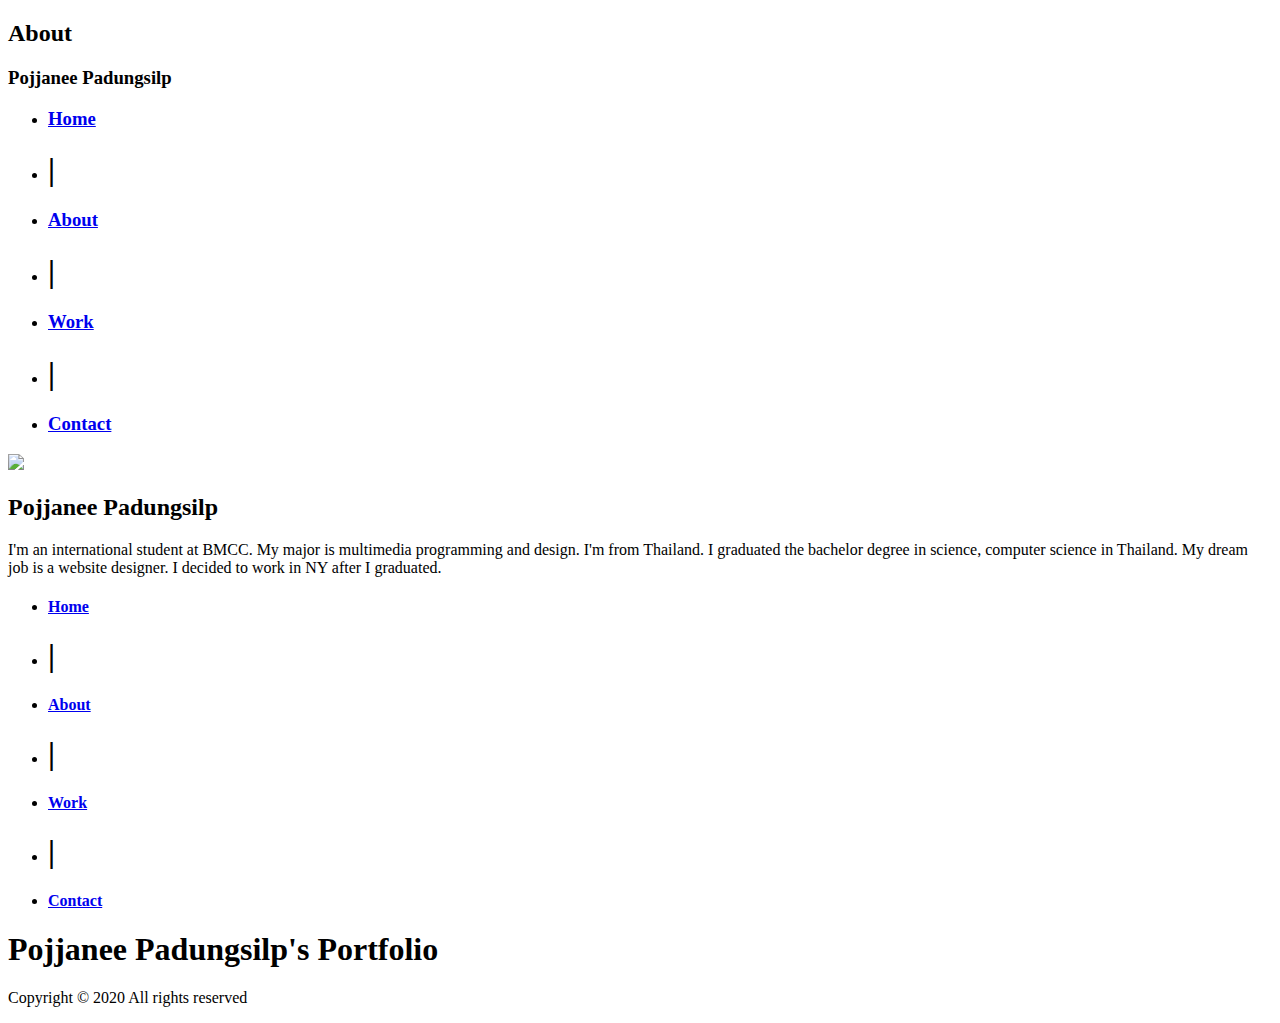
==== about.html @ b852c9fe "Add files via upload" ====
<!doctype html>
<html>
<head>
    <title>About Pojjanee</title>
    <link rel="stylesheet" href="assets/css/styles.css">
</head>
<header>
    <h2 id="welcome">About</h2>
    <h3 id="welcome">Pojjanee Padungsilp</h3>
    <nav id="to">
        <ul>
            <li><a href="index.html"><h3>Home</h3></a></li>
            <li><h1>|</h1></li>
            <li><a href="about.html"><h3>About</h3></a></li>
            <li><h1>|</h1></li>
            <li><a href="work.html"><h3>Work</h3></a></li>
            <li><h1>|</h1></li>
            <li><a href="contact.html"><h3>Contact</h3></a></li> 
         </ul>
    </nav>
</header>
<body>  
    <div id="container">
        <div id="to">
            <div class="col c33">
                <a href="assets/img/83557301_2789591687815124_5719322710715138048_o.jpg"><img src="assets/img/83557301_2789591687815124_5719322710715138048_o.jpg"></a>
            </div>
            <div class="cor c66">
                <h2>Pojjanee Padungsilp</h2>
                <p>I'm an international student at BMCC. My major is multimedia programming and design. I'm from Thailand. I graduated the bachelor degree in science, computer science in Thailand. My dream job is a website designer. I decided to work in NY after I graduated.</p>
            </div>
        </div>

    </div>
</body>
<footer id="to">
        <ul>
            <li><a href="index.html"><h4>Home</h4></a></li>
            <li><h1>|</h1></li>
            <li><a href="about.html"><h4>About</h4></a></li>
            <li><h1>|</h1></li>
            <li><a href="work.html"><h4>Work</h4></a></li>
            <li><h1>|</h1></li>
            <li><a href="contact.html"><h4>Contact</h4></a></li> 
        </ul>
    <h1>Pojjanee Padungsilp's Portfolio</h1>
    <p>Copyright © 2020 All rights reserved</p>
</footer>
</html>
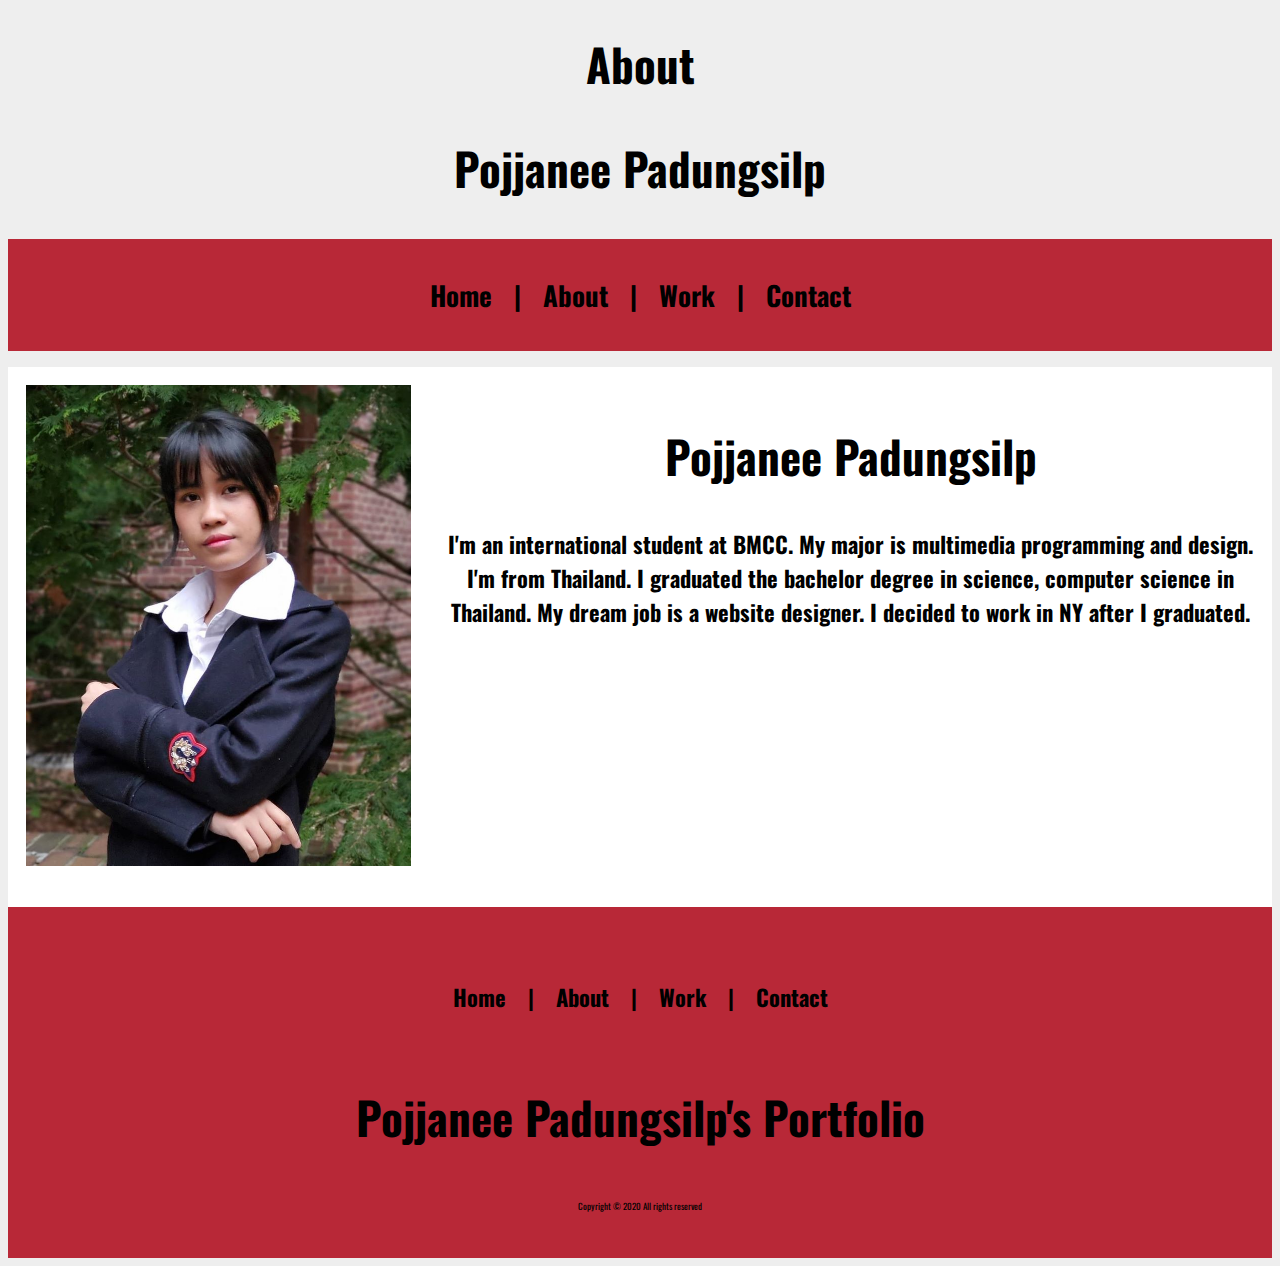
==== commit 67ba2f47: "Add files via upload" ====
--- a/about.html
+++ b/about.html
@@ -5,16 +5,16 @@
     <link rel="stylesheet" href="assets/css/styles.css">
 </head>
 <header>
-    <h2 id="welcome">About</h2>
-    <h3 id="welcome">Pojjanee Padungsilp</h3>
+    <h1 id="welcome">About</h1>
+    <h2 id="welcome">Pojjanee Padungsilp</h2>
     <nav id="to">
         <ul>
             <li><a href="index.html"><h3>Home</h3></a></li>
-            <li><h1>|</h1></li>
+            <li><h3>|</h3></li>
             <li><a href="about.html"><h3>About</h3></a></li>
-            <li><h1>|</h1></li>
+            <li><h3>|</h3></li>
             <li><a href="work.html"><h3>Work</h3></a></li>
-            <li><h1>|</h1></li>
+            <li><h3>|</h3></li>
             <li><a href="contact.html"><h3>Contact</h3></a></li> 
          </ul>
     </nav>
@@ -27,7 +27,7 @@
             </div>
             <div class="cor c66">
                 <h2>Pojjanee Padungsilp</h2>
-                <p>I'm an international student at BMCC. My major is multimedia programming and design. I'm from Thailand. I graduated the bachelor degree in science, computer science in Thailand. My dream job is a website designer. I decided to work in NY after I graduated.</p>
+                <h4>I'm an international student at BMCC. My major is multimedia programming and design. I'm from Thailand. I graduated the bachelor degree in science, computer science in Thailand. My dream job is a website designer. I decided to work in NY after I graduated.</h4>
             </div>
         </div>
 
@@ -36,11 +36,11 @@
 <footer id="to">
         <ul>
             <li><a href="index.html"><h4>Home</h4></a></li>
-            <li><h1>|</h1></li>
+            <li><h4>|</h4></li>
             <li><a href="about.html"><h4>About</h4></a></li>
-            <li><h1>|</h1></li>
+            <li><h4>|</h4></li>
             <li><a href="work.html"><h4>Work</h4></a></li>
-            <li><h1>|</h1></li>
+            <li><h4>|</h4></li>
             <li><a href="contact.html"><h4>Contact</h4></a></li> 
         </ul>
     <h1>Pojjanee Padungsilp's Portfolio</h1>
--- a/assets/css/styles.css
+++ b/assets/css/styles.css
@@ -0,0 +1,188 @@
+@import url('https://fonts.googleapis.com/css2?family=Oswald&display=swap');
+*{
+	box-sizing:border-box;
+	font-family: 'Oswald', sans-serif;
+            
+}
+html{
+    background: #EEEEEE;
+}
+    #hero{
+    animation:g4 2s linear 1;
+	display:flex;
+	justify-content: center;
+	align-items: center;
+    text-align: center;
+    background: #fff;
+    padding: 2vh;
+}
+		@keyframes g1{
+			0%{
+				opacity: 0;
+			}
+            20%{
+				opacity: 1;
+			}
+		}
+        @keyframes g2{
+			0%{
+				opacity: 0;
+			}
+            20%{
+				opacity: 0;
+			}
+            40%{
+				opacity: 1;
+			}
+		}
+        @keyframes g3{
+			0%{
+				opacity: 0;
+			}
+            40%{
+				opacity: 0;
+			}
+            60%{
+				opacity: 1;
+			}
+		}
+         @keyframes g4{
+			0%{
+				opacity: 0;
+			}
+            60%{
+				opacity: 0;
+			}
+            80%{
+                opacity: 1;
+            }
+		}
+
+		#herocontent{
+			margin-top: 2vh;
+            margin-bottom: 2vh;
+		}
+        
+        #welcome{
+            animation:g1 2s linear 1;
+        }
+        #to{
+            animation:g2 2s linear 1;
+        }
+        #name{
+            animation:g3 2s linear 1;
+            padding-bottom: 5vh;
+        }
+        #detail{
+            animation:g4 2s linear 1;
+        }
+        #footer{
+            animation:g4 2s linear 1;
+            padding-bottom: 5vh;
+        }
+
+        h1, h2{
+            text-align: center;
+        }
+		@keyframes sam{
+			0%{
+				background:#f00;
+				color:#fff;
+				transform:scale(1,1);
+			}
+			50%{
+				background:#fff;
+				color:#f00;
+				transform:scale(.75,.75);
+			}
+			100%{
+				background:#f00;
+				color:#fff;
+				transform:scale(1,1);
+			}
+		}
+a{
+    text-decoration: none;
+    font-style: bold;
+    color : black;
+}
+p{
+    font-size: 1vh;
+    padding: 2vh;
+}
+h4{
+    font-size: 2.5vh;
+}
+h3{
+    font-size: 3vh;
+}
+h2{
+    font-size: 5vh;
+}
+h1{
+    font-size: 5vh;
+}
+header{
+    max-width: 100%;
+    text-align: center;
+}
+#container{
+    margin: 0 auto;
+    padding-bottom: 2vh;
+    justify-content: center;
+	align-items: center;
+    text-align: center;
+    background: #fff;
+}
+
+#container:after{
+	content:'';
+	display:block;
+	clear:both;
+}
+.col{
+	float:left;
+	background:#fff;
+	padding:2vh;
+		}
+img{
+   width: 100%; 
+}
+
+.cor{
+    float:right;
+    background:#fff;
+	padding:2vh;
+}
+.c33{
+	width:33.333333%;
+}
+
+.c66{
+	width:66.666667%;
+}
+ul{
+    list-style: none;
+    padding: 0px;
+}
+li{
+    display: inline-block;
+    margin: 0px;
+    padding: 1vh;
+    
+}
+nav{
+    background: #b82837;
+}
+.tetopic{
+    margin: 0 auto;
+    width: 50vh;
+    animation:g4 2s linear 1;
+    border-radius: 50%;
+}
+footer{
+    max-width: 100%;
+    padding: 2vh;
+    background: #b82837;
+    text-align: center;
+}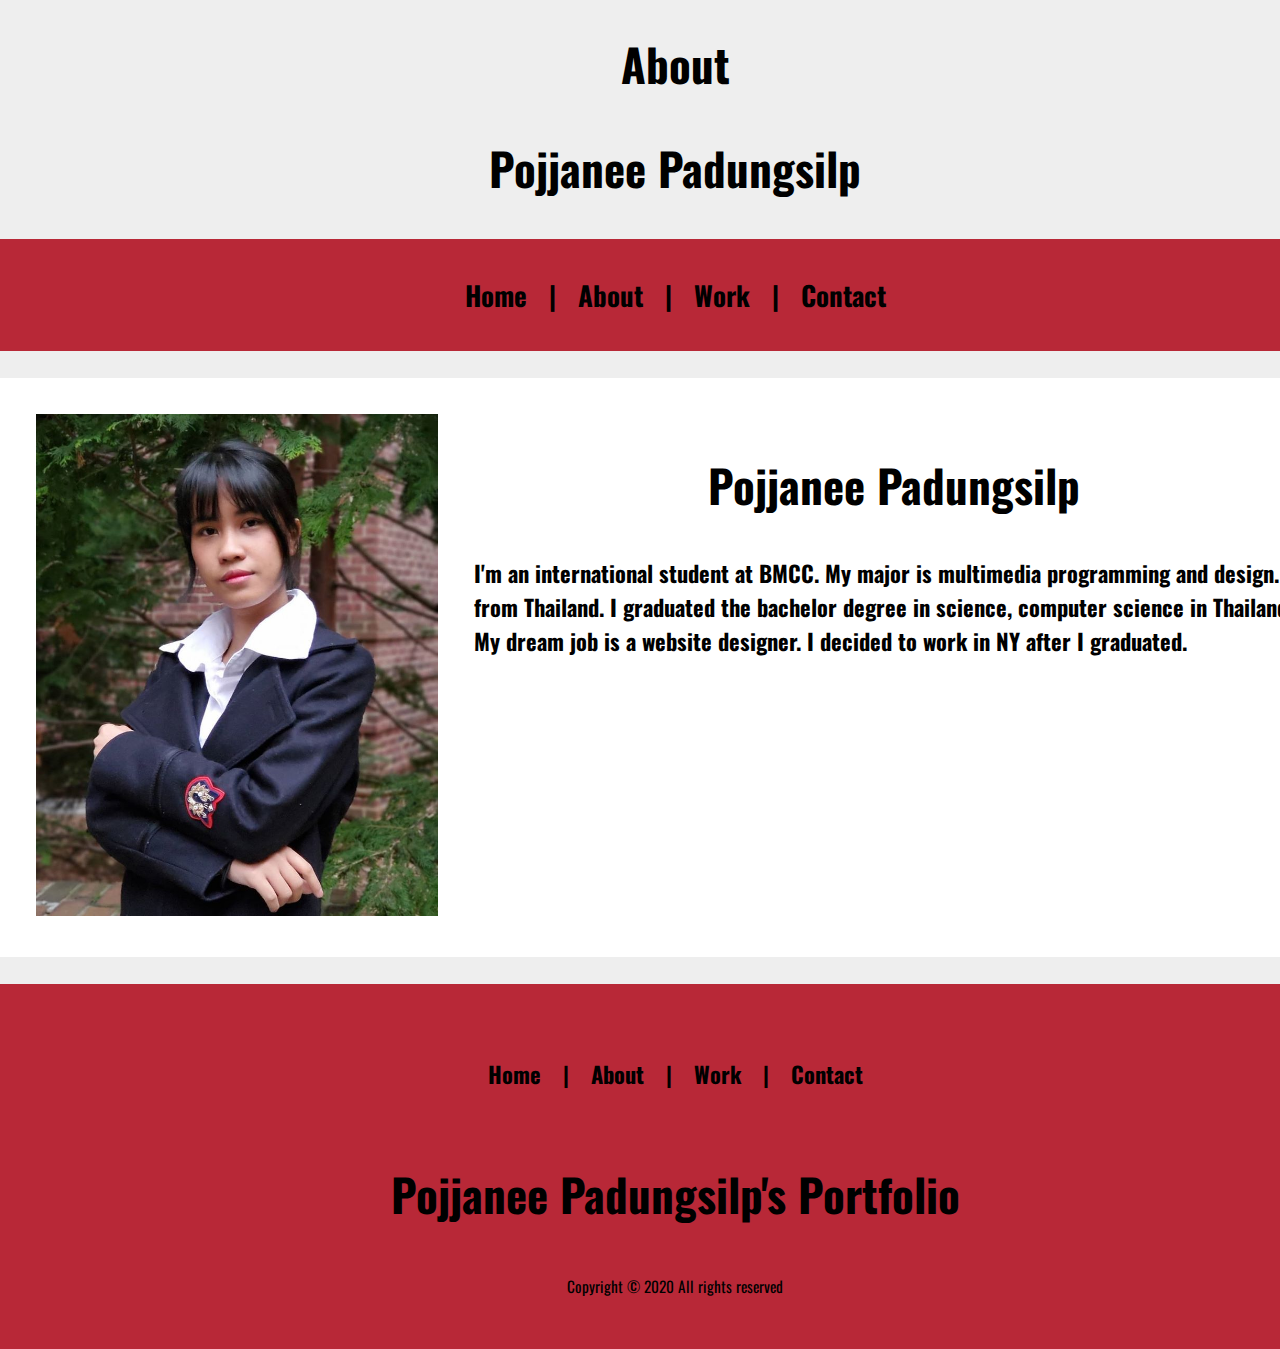
==== commit 6dd296e4: "Update Works" ====
--- a/about.html
+++ b/about.html
@@ -6,12 +6,12 @@
 </head>
 <header>
     <h1 id="welcome">About</h1>
-    <h2 id="welcome">Pojjanee Padungsilp</h2>
-    <nav id="to">
+    <h2 id="to">Pojjanee Padungsilp</h2>
+    <nav id="name">
         <ul>
             <li><a href="index.html"><h3>Home</h3></a></li>
             <li><h3>|</h3></li>
-            <li><a href="about.html"><h3>About</h3></a></li>
+            <li><h3>About</h3></li>
             <li><h3>|</h3></li>
             <li><a href="work.html"><h3>Work</h3></a></li>
             <li><h3>|</h3></li>
@@ -20,10 +20,10 @@
     </nav>
 </header>
 <body>  
-    <div id="container">
-        <div id="to">
+    <div id="name">
+        <div id="container">
             <div class="col c33">
-                <a href="assets/img/83557301_2789591687815124_5719322710715138048_o.jpg"><img src="assets/img/83557301_2789591687815124_5719322710715138048_o.jpg"></a>
+                <img src="assets/img/83557301_2789591687815124_5719322710715138048_o.jpg">
             </div>
             <div class="cor c66">
                 <h2>Pojjanee Padungsilp</h2>
@@ -33,11 +33,11 @@
 
     </div>
 </body>
-<footer id="to">
+<footer id="name">
         <ul>
             <li><a href="index.html"><h4>Home</h4></a></li>
             <li><h4>|</h4></li>
-            <li><a href="about.html"><h4>About</h4></a></li>
+            <li><h4>About</h4></li>
             <li><h4>|</h4></li>
             <li><a href="work.html"><h4>Work</h4></a></li>
             <li><h4>|</h4></li>
--- a/assets/css/styles.css
+++ b/assets/css/styles.css
@@ -7,15 +7,21 @@
 html{
     background: #EEEEEE;
 }
+body{
+    width: 150vh;
+    margin: 0 auto;
+}
     #hero{
-    animation:g4 2s linear 1;
+    margin-top: 3vh;
+    margin-bottom: 3vh;
+    animation:g3 2s linear 1;
 	display:flex;
 	justify-content: center;
 	align-items: center;
     text-align: center;
     background: #fff;
     padding: 2vh;
-}
+}   
 		@keyframes g1{
 			0%{
 				opacity: 0;
@@ -71,7 +77,6 @@
         }
         #name{
             animation:g3 2s linear 1;
-            padding-bottom: 5vh;
         }
         #detail{
             animation:g4 2s linear 1;
@@ -107,7 +112,7 @@
     color : black;
 }
 p{
-    font-size: 1vh;
+    font-size: 1.7vh;
     padding: 2vh;
 }
 h4{
@@ -127,11 +132,12 @@
     text-align: center;
 }
 #container{
-    margin: 0 auto;
-    padding-bottom: 2vh;
+    margin-top: 3vh;
+    margin-bottom: 3vh;
+    padding: 2vh;
     justify-content: center;
 	align-items: center;
-    text-align: center;
+    text-align: left;
     background: #fff;
 }
 
@@ -161,6 +167,9 @@
 .c66{
 	width:66.666667%;
 }
+.c{
+    text-align: center;
+}
 ul{
     list-style: none;
     padding: 0px;
@@ -177,7 +186,7 @@
 .tetopic{
     margin: 0 auto;
     width: 50vh;
-    animation:g4 2s linear 1;
+    animation:g3 2s linear 1;
     border-radius: 50%;
 }
 footer{
@@ -185,4 +194,4 @@
     padding: 2vh;
     background: #b82837;
     text-align: center;
-}+}
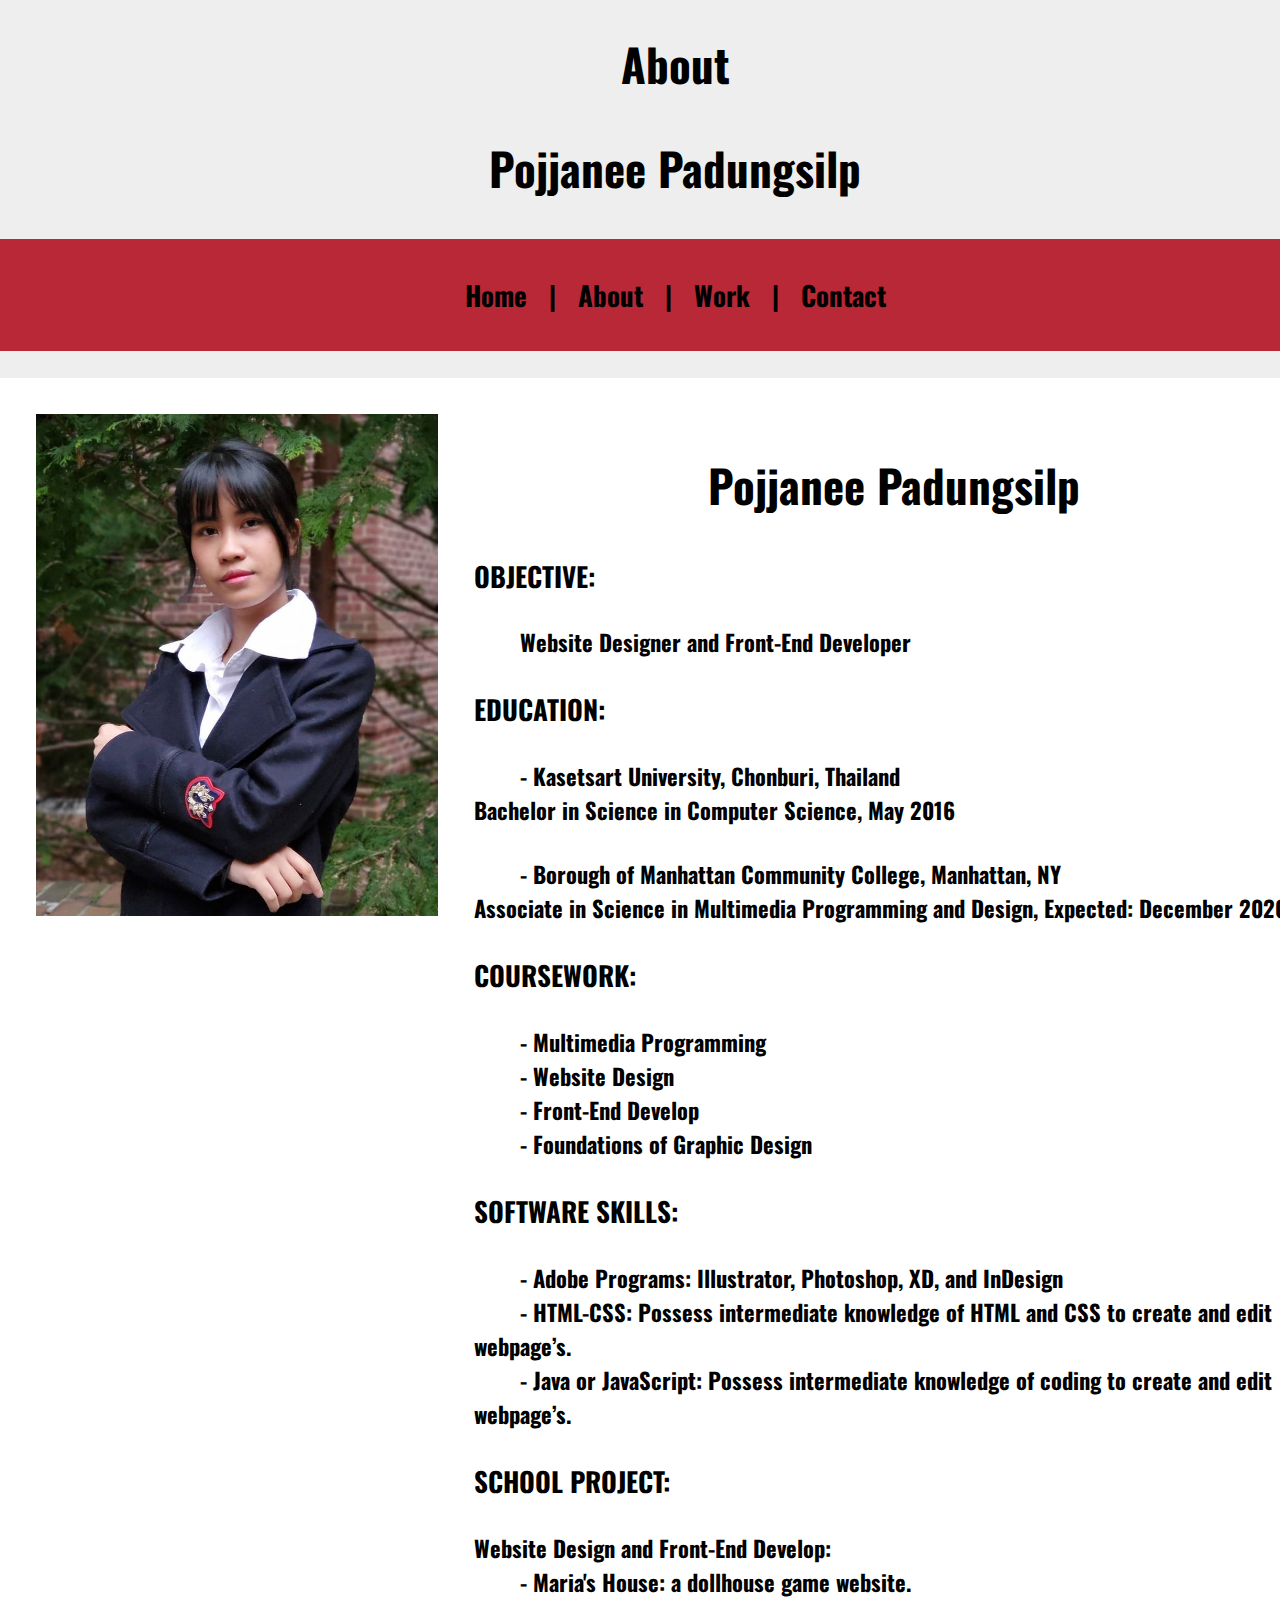
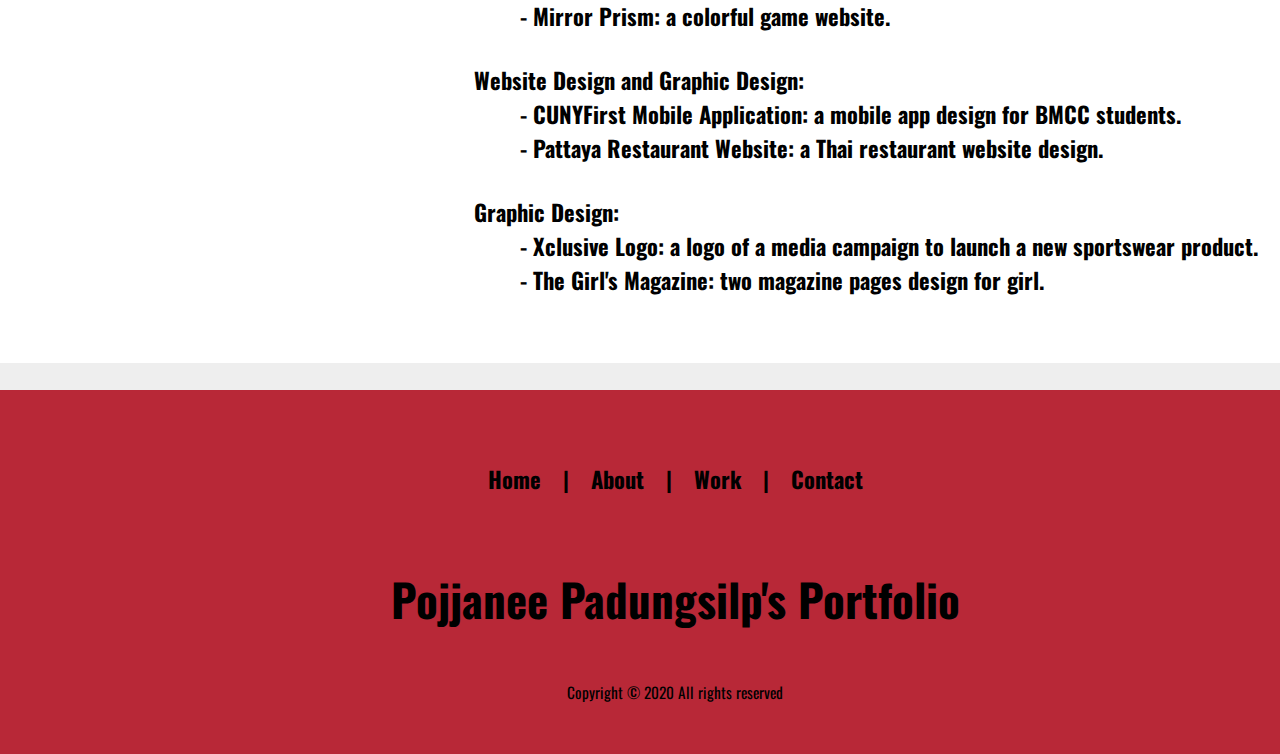
==== commit 9b84c590: "Final Edit" ====
--- a/about.html
+++ b/about.html
@@ -27,7 +27,19 @@
             </div>
             <div class="cor c66">
                 <h2>Pojjanee Padungsilp</h2>
-                <h4>I'm an international student at BMCC. My major is multimedia programming and design. I'm from Thailand. I graduated the bachelor degree in science, computer science in Thailand. My dream job is a website designer. I decided to work in NY after I graduated.</h4>
+                <h3>OBJECTIVE:</h3>
+                <h4>&emsp;&emsp;Website Designer and Front-End Developer</h4>
+                <h3>EDUCATION:</h3>
+                <h4>&emsp;&emsp;- Kasetsart University, Chonburi, Thailand<br>Bachelor in Science in Computer Science, May 2016</h4>
+                <h4>&emsp;&emsp;- Borough of Manhattan Community College, Manhattan, NY<br>Associate in Science in Multimedia Programming and Design, Expected: December 2020</h4>
+                <h3>COURSEWORK:</h3>
+                <h4>&emsp;&emsp;- Multimedia Programming<br>&emsp;&emsp;- Website Design<br>&emsp;&emsp;- Front-End Develop<br>&emsp;&emsp;- Foundations of Graphic Design</h4>
+                <h3>SOFTWARE SKILLS:</h3>
+                <h4>&emsp;&emsp;- Adobe Programs: Illustrator, Photoshop, XD, and InDesign<br>&emsp;&emsp;- HTML-CSS: Possess intermediate knowledge of HTML and CSS to create and edit webpage’s.<br>&emsp;&emsp;- Java or JavaScript: Possess intermediate knowledge of coding to create and edit webpage’s.</h4>
+                <h3>SCHOOL PROJECT:</h3>
+                <h4>Website Design and Front-End Develop:<br>&emsp;&emsp;- Maria's House: a dollhouse game website.<br>&emsp;&emsp;- Mirror Prism: a colorful game website.</h4>
+                <h4>Website Design and Graphic Design:<br>&emsp;&emsp;- CUNYFirst Mobile Application: a mobile app design for BMCC students.<br>&emsp;&emsp;- Pattaya Restaurant Website: a Thai restaurant website design.</h4>
+                <h4>Graphic Design:<br>&emsp;&emsp;- Xclusive Logo: a logo of a media campaign to launch a new sportswear product.<br>&emsp;&emsp;- The Girl's Magazine: two magazine pages design for girl.</h4>
             </div>
         </div>
 
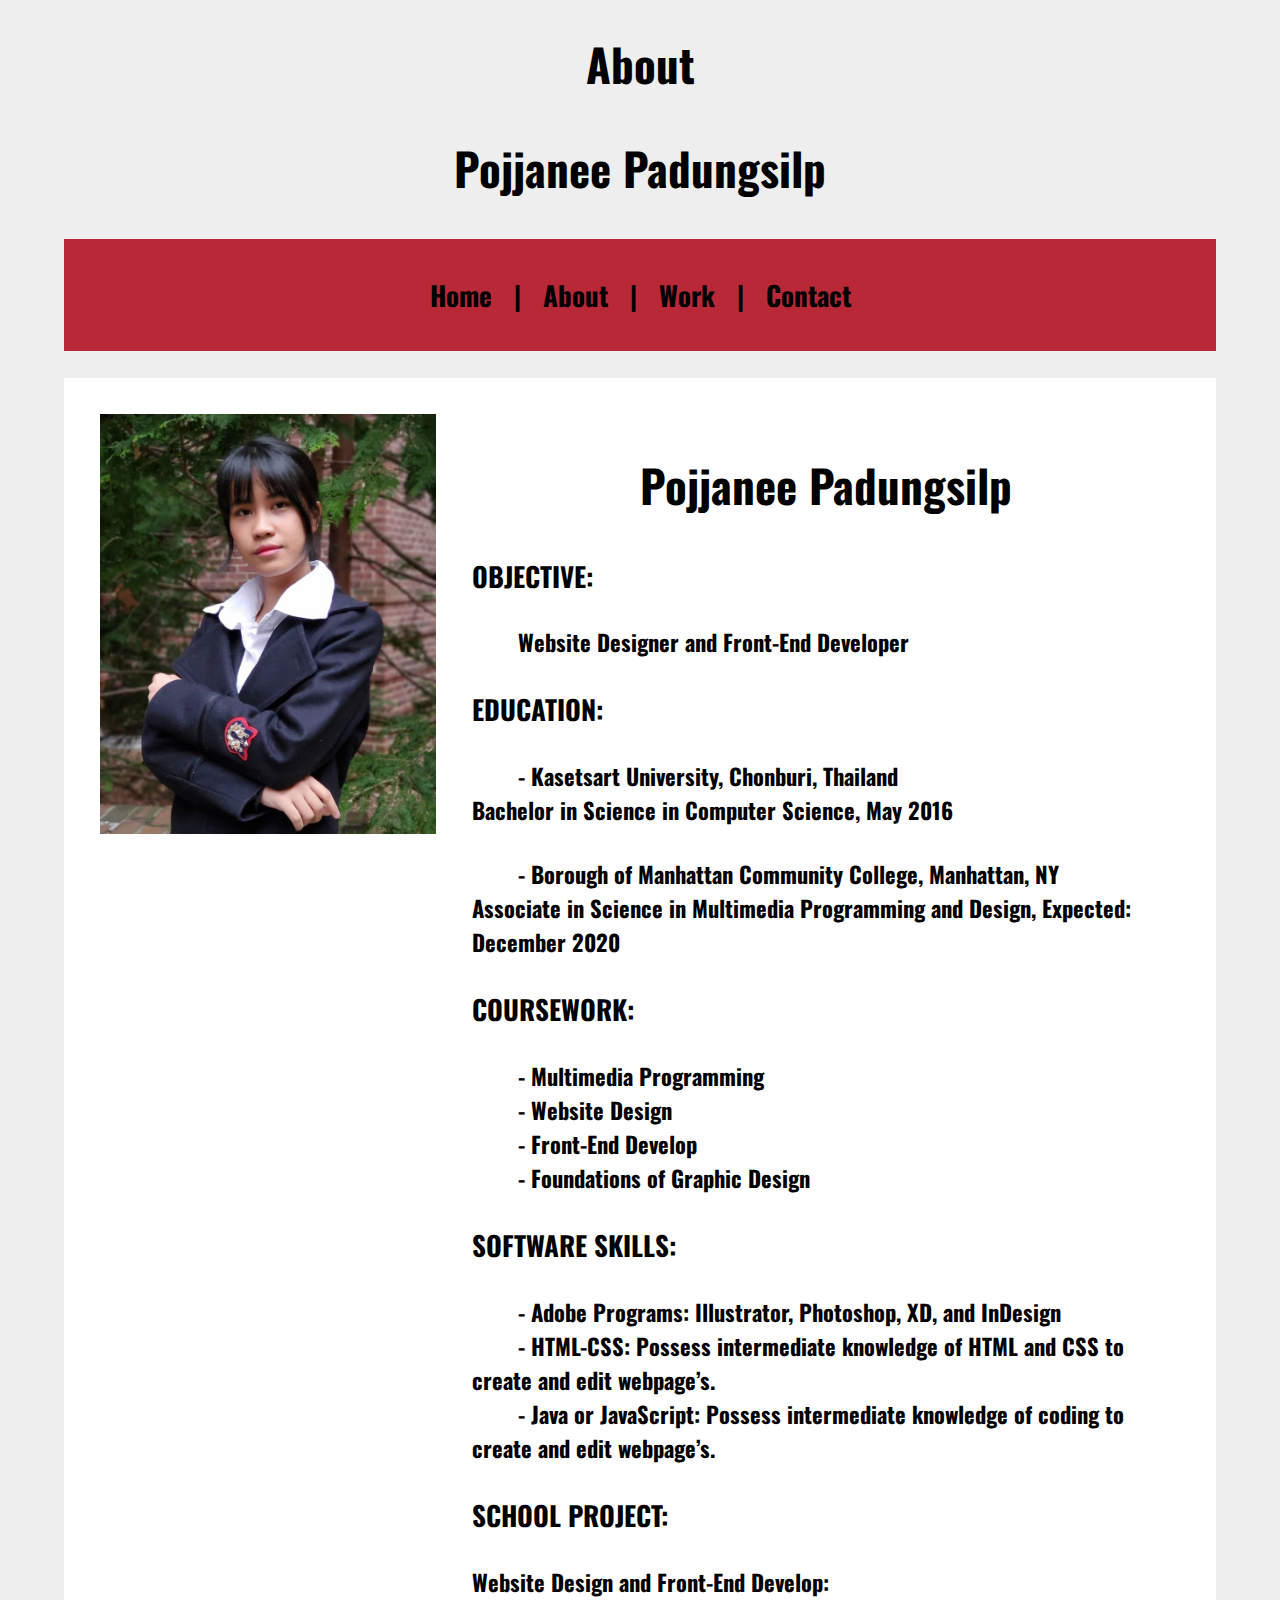
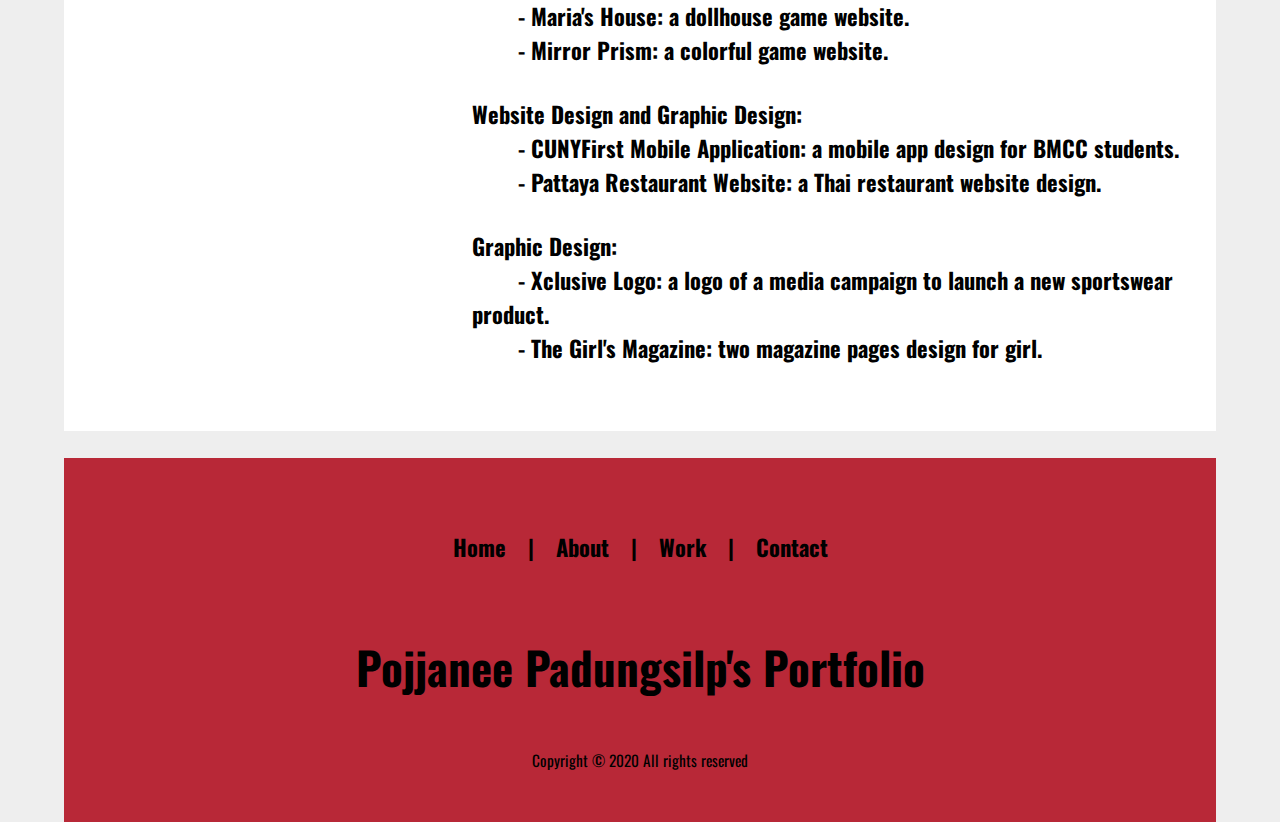
==== commit 96c8dc92: "update for mobile" ====
--- a/about.html
+++ b/about.html
@@ -3,6 +3,7 @@
 <head>
     <title>About Pojjanee</title>
     <link rel="stylesheet" href="assets/css/styles.css">
+    <meta name="viewport" content="width=device-width, initial-scale=1">
 </head>
 <header>
     <h1 id="welcome">About</h1>
--- a/assets/css/styles.css
+++ b/assets/css/styles.css
@@ -7,10 +7,13 @@
 html{
     background: #EEEEEE;
 }
-body{
-    width: 150vh;
-    margin: 0 auto;
-}
+
+@media(min-width: 426px){
+    body{
+        width: 90%;
+        margin: 0 auto;
+        min-width: 768px;
+    }
     #hero{
     margin-top: 3vh;
     margin-bottom: 3vh;
@@ -195,3 +198,193 @@
     background: #b82837;
     text-align: center;
 }
+}
+
+@media(max-width: 426px){
+    body{
+        width: 100%;
+        margin: 0 auto;
+    }
+    #hero{
+    margin-top: 3vw;
+    margin-bottom: 3vw;
+    animation:g3 2s linear 1;
+	display:flex;
+	justify-content: center;
+	align-items: center;
+    text-align: center;
+    background: #fff;
+    padding: 2vw;
+}   
+		@keyframes g1{
+			0%{
+				opacity: 0;
+			}
+            20%{
+				opacity: 1;
+			}
+		}
+        @keyframes g2{
+			0%{
+				opacity: 0;
+			}
+            20%{
+				opacity: 0;
+			}
+            40%{
+				opacity: 1;
+			}
+		}
+        @keyframes g3{
+			0%{
+				opacity: 0;
+			}
+            40%{
+				opacity: 0;
+			}
+            60%{
+				opacity: 1;
+			}
+		}
+         @keyframes g4{
+			0%{
+				opacity: 0;
+			}
+            60%{
+				opacity: 0;
+			}
+            80%{
+                opacity: 1;
+            }
+		}
+
+		#herocontent{
+			margin-top: 2vw;
+            margin-bottom: 2vw;
+		}
+        
+        #welcome{
+            animation:g1 2s linear 1;
+        }
+        #to{
+            animation:g2 2s linear 1;
+        }
+        #name{
+            animation:g3 2s linear 1;
+        }
+        #detail{
+            animation:g4 2s linear 1;
+        }
+        #footer{
+            animation:g4 2s linear 1;
+            padding-bottom: 5vw;
+        }
+
+        h1, h2{
+            text-align: center;
+        }
+		@keyframes sam{
+			0%{
+				background:#f00;
+				color:#fff;
+				transform:scale(1,1);
+			}
+			50%{
+				background:#fff;
+				color:#f00;
+				transform:scale(.75,.75);
+			}
+			100%{
+				background:#f00;
+				color:#fff;
+				transform:scale(1,1);
+			}
+		}
+a{
+    text-decoration: none;
+    font-style: bold;
+    color : black;
+}
+p{
+    font-size: 3.5vw;
+    padding: 2vw;
+}
+h4{
+    font-size: 4.5vw;
+}
+h3{
+    font-size: 5vw;
+}
+h2{
+    font-size: 7vw;
+}
+h1{
+    font-size: 8vw;
+}
+header{
+    max-width: 100%;
+    text-align: center;
+}
+#container{
+    margin-top: 3vw;
+    margin-bottom: 3vw;
+    padding: 2vw;
+    justify-content: center;
+	align-items: center;
+    text-align: left;
+    background: #fff;
+}
+
+#container:after{
+	content:'';
+	display:block;
+	clear:both;
+}
+.col{
+	background:#fff;
+	padding:2vw;
+		}
+img{
+   width: 100%; 
+}
+
+.cor{
+    background:#fff;
+	padding:2vw;
+}
+/*.c33{
+	width:33.333333%;
+}
+
+.c66{
+	width:66.666667%;
+}*/
+.c{
+    text-align: center;
+}
+ul{
+    list-style: none;
+    padding: 0px;
+}
+li{
+    display: inline-block;
+    margin: 0px;
+    padding: 1vw;
+    
+}
+nav{
+    background: #b82837;
+}
+.tetopic{
+    margin: 0 auto;
+    width: 50vw;
+    animation:g3 2s linear 1;
+    border-radius: 50%;
+}
+footer{
+    max-width: 100%;
+    padding: 2vw;
+    background: #b82837;
+    text-align: center;
+}
+}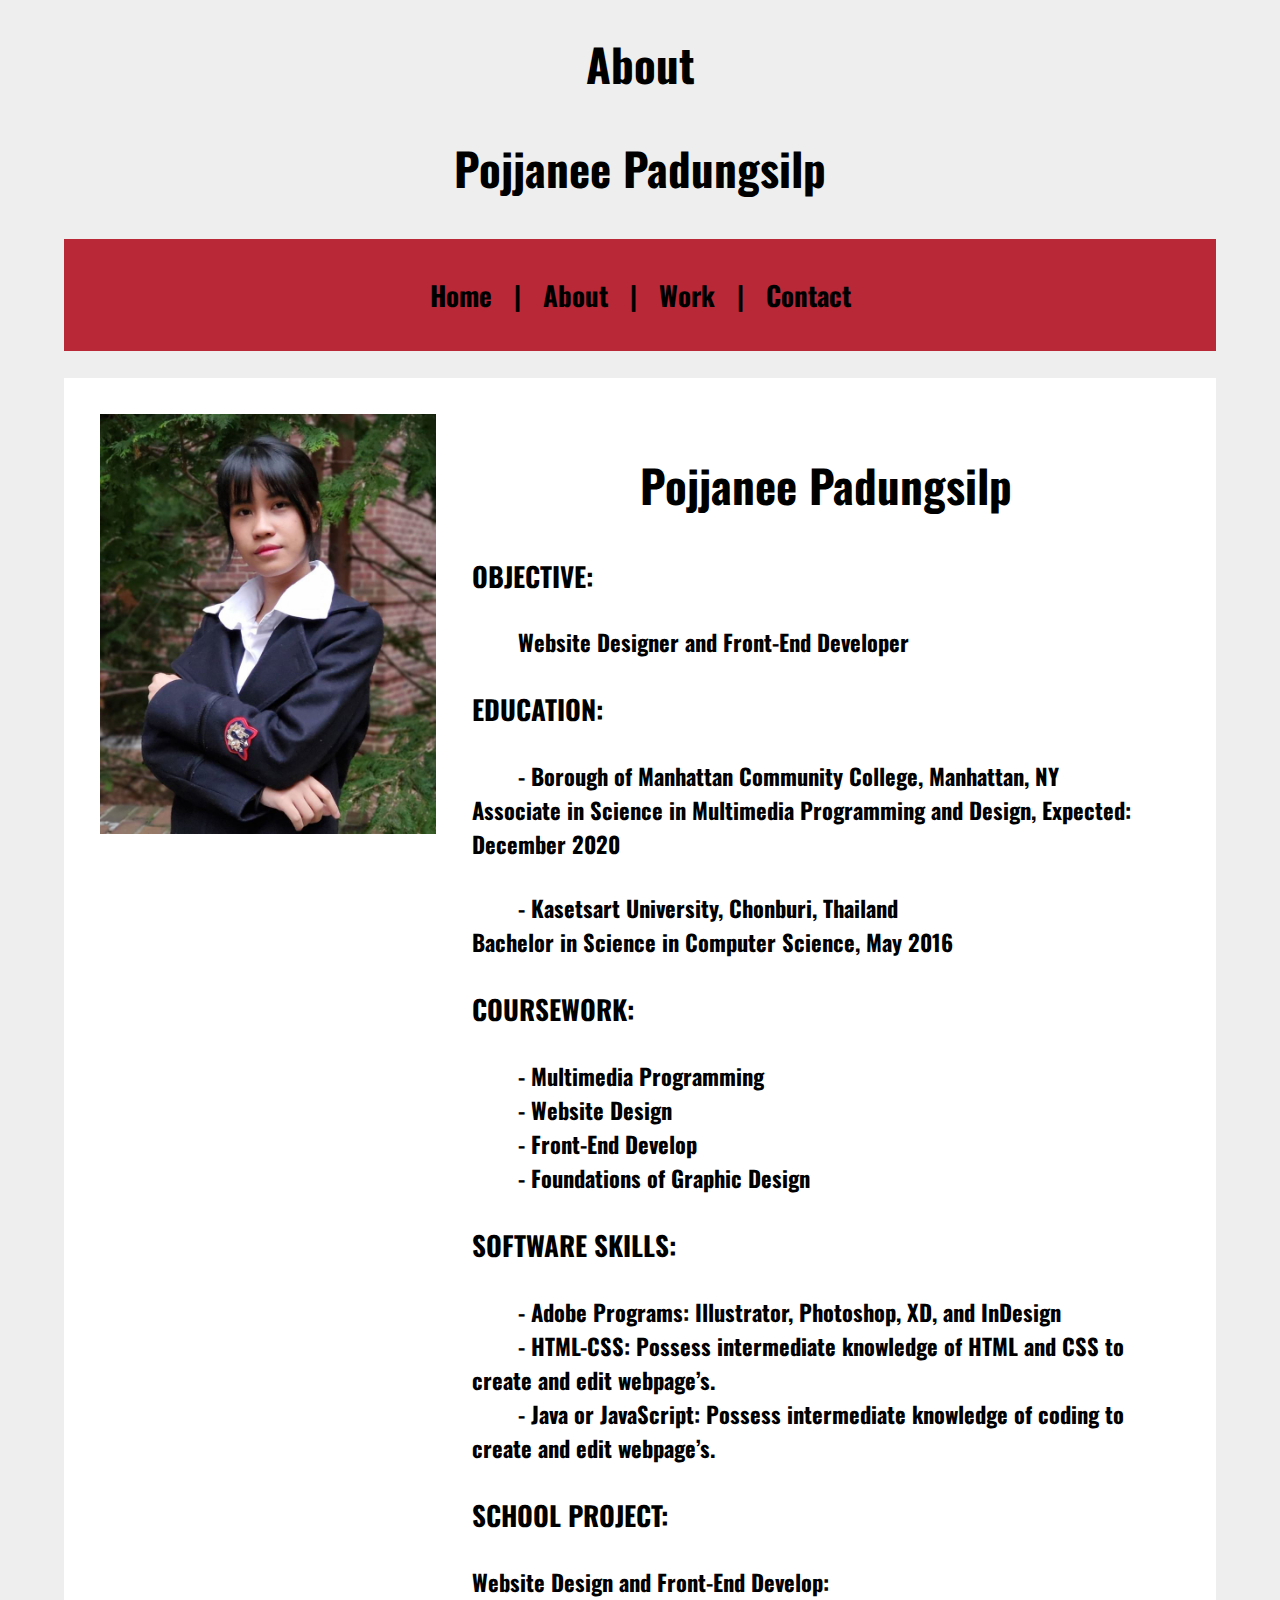
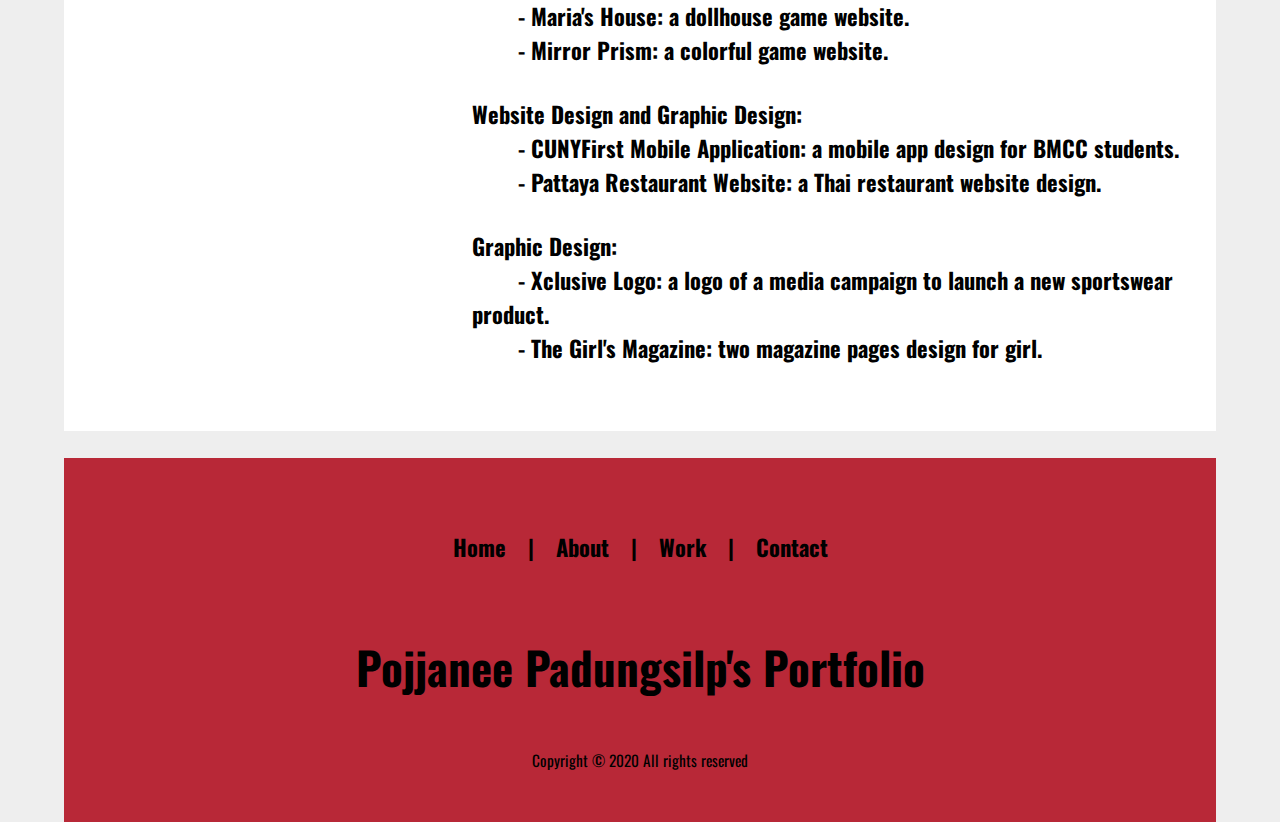
==== commit 005039e4: "Merge branch 'master' of https://github.com/Padungsilp-P/Portfolio" ====
--- a/about.html
+++ b/about.html
@@ -31,8 +31,8 @@
                 <h3>OBJECTIVE:</h3>
                 <h4>&emsp;&emsp;Website Designer and Front-End Developer</h4>
                 <h3>EDUCATION:</h3>
+                <h4>&emsp;&emsp;- Borough of Manhattan Community College, Manhattan, NY<br>Associate in Science in Multimedia Programming and Design, Expected: December 2020</h4>
                 <h4>&emsp;&emsp;- Kasetsart University, Chonburi, Thailand<br>Bachelor in Science in Computer Science, May 2016</h4>
-                <h4>&emsp;&emsp;- Borough of Manhattan Community College, Manhattan, NY<br>Associate in Science in Multimedia Programming and Design, Expected: December 2020</h4>
                 <h3>COURSEWORK:</h3>
                 <h4>&emsp;&emsp;- Multimedia Programming<br>&emsp;&emsp;- Website Design<br>&emsp;&emsp;- Front-End Develop<br>&emsp;&emsp;- Foundations of Graphic Design</h4>
                 <h3>SOFTWARE SKILLS:</h3>
@@ -59,4 +59,4 @@
     <h1>Pojjanee Padungsilp's Portfolio</h1>
     <p>Copyright © 2020 All rights reserved</p>
 </footer>
-</html>+</html>
